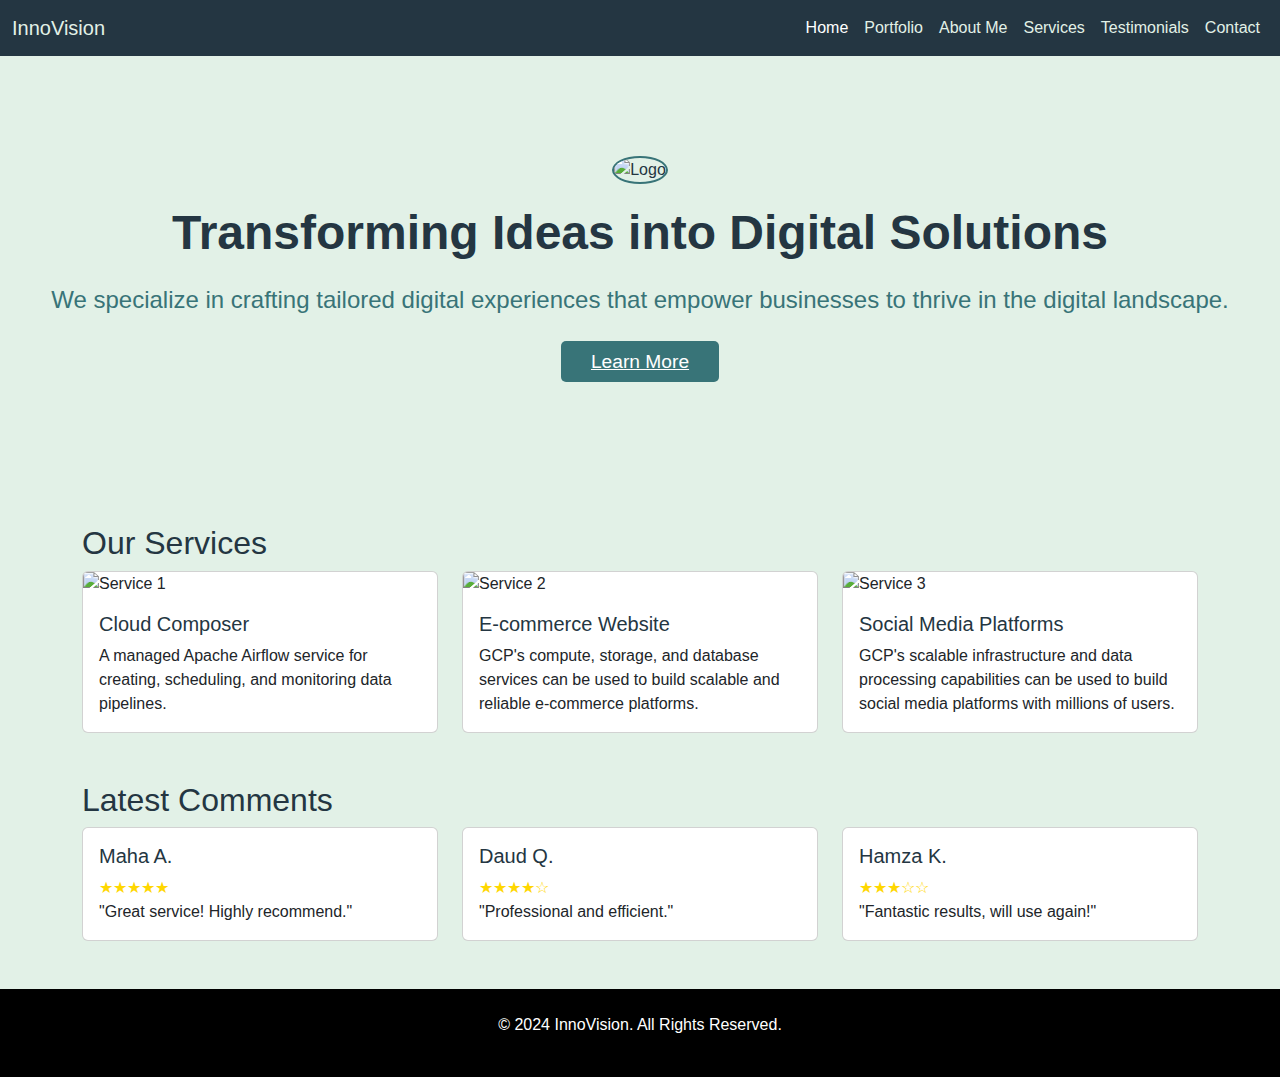
==== index.html @ da54ff97 "this is our first commit" ====
<!DOCTYPE html>
<html lang="en">
<head>
  <meta charset="UTF-8">
  <meta name="viewport" content="width=device-width, initial-scale=1.0">
  <title>Home - InnoVision</title>
  <link href="https://cdn.jsdelivr.net/npm/bootstrap@5.3.0/dist/css/bootstrap.min.css" rel="stylesheet">
  <link rel="stylesheet" href="styles.css"> <!-- Link to your custom styles -->
  <style>
    .header-section {
      background-color: #E2F1E7; /* Light background */
      background-image: url('../Images/header-bg.jpg'); /* Add a background image */
      background-size: cover; /* Make sure the image covers the entire section */
      background-position: center; /* Center the background image */
      padding: 100px 0; /* Increased padding for more height */
      text-align: center;
      color: #243642; /* Dark color for text */
    }
    .header-section h1 {
      font-size: 3em; /* Larger font size */
      font-weight: bold; /* Bold heading */
      margin-bottom: 20px; /* Space below the heading */
      color: #243642; /* Heading color */
    }
    .header-section p {
      font-size: 1.5em; /* Larger text size for the subheading */
      color: #387478; /* Subheading color */
      margin-bottom: 30px; /* Add space below the paragraph */
    }
    .header-logo {
      max-width: 150px; /* Set maximum width for the logo */
      height: auto; /* Maintain aspect ratio */
      border-radius: 50%; /* Make the logo round */
      border: 2px solid #387478; /* Border for better visibility */
      background-color: transparent;
      margin-bottom: 20px;
    }
    .cta-button {
      padding: 10px 30px; /* Button padding */
      background-color: #387478; /* Button background color */
      color: #fff; /* Button text color */
      border: none;
      border-radius: 5px; /* Rounded corners */
      font-size: 1.2em;
      transition: background-color 0.3s ease; /* Smooth hover transition */
    }
    .cta-button:hover {
      background-color: #243642; /* Change color on hover */
    }
  </style>
</head>
<body>

  <!-- Navigation Bar -->
  <nav class="navbar navbar-expand-lg navbar-dark" style="background-color: #243642;">
    <div class="container-fluid">
      <a class="navbar-brand" href="index.html">InnoVision</a>
      <button class="navbar-toggler" type="button" data-bs-toggle="collapse" data-bs-target="#navbarNav" aria-controls="navbarNav" aria-expanded="false" aria-label="Toggle navigation">
        <span class="navbar-toggler-icon"></span>
      </button>
      <div class="collapse navbar-collapse" id="navbarNav">
        <ul class="navbar-nav ms-auto">
          <li class="nav-item">
            <a class="nav-link active" href="index.html">Home</a>
          </li>
          <li class="nav-item">
            <a class="nav-link" href="portfolio.html">Portfolio</a>
          </li>
          <li class="nav-item">
            <a class="nav-link" href="about.html">About Me</a>
          </li>
          <li class="nav-item">
            <a class="nav-link" href="services.html">Services</a>
          </li>
          <li class="nav-item">
            <a class="nav-link" href="testimonials.html">Testimonials</a>
          </li>
          <li class="nav-item">
            <a class="nav-link" href="contact.html">Contact</a>
          </li>
        </ul>
      </div>
    </div>
  </nav>

  <!-- Header Section -->
  <div class="header-section container-fluid">
    <img src="../Images/logo2.jpg" class="header-logo" alt="Logo"> <!-- Centered Logo -->
    <h1>Transforming Ideas into Digital Solutions</h1>
    <p>We specialize in crafting tailored digital experiences that empower businesses to thrive in the digital landscape.</p>
    <a href="about.html" class="cta-button">Learn More</a> <!-- Call to Action Button -->
  </div>

  <!-- Services Section -->
  <div class="container my-5">
    <h2 style="color: #243642;">Our Services</h2>
    <div class="row">
      <div class="col-md-4">
        <div class="card">
          <img src="../Images/img1.jpg" class="card-img-top" alt="Service 1">
          <div class="card-body">
            <h5 class="card-title">Cloud Composer</h5>
            <p class="card-text">A managed Apache Airflow service for creating, scheduling, and monitoring data pipelines.</p>
          </div>
        </div>
      </div>
      <div class="col-md-4">
        <div class="card">
          <img src="../Images/img3.jpg" class="card-img-top" alt="Service 2">
          <div class="card-body">
            <h5 class="card-title">E-commerce Website</h5>
            <p class="card-text">GCP's compute, storage, and database services can be used to build scalable and reliable e-commerce platforms.</p>
          </div>
        </div>
      </div>
      <div class="col-md-4">
        <div class="card">
          <img src="../Images/img2.jpg" class="card-img-top" alt="Service 3">
          <div class="card-body">
            <h5 class="card-title">Social Media Platforms</h5>
            <p class="card-text">GCP's scalable infrastructure and data processing capabilities can be used to build social media platforms with millions of users.</p>
          </div>
        </div>
      </div>
    </div>
  </div>

  <!-- Latest Comments Section -->
  <div class="container my-5">
    <h2 style="color: #243642;">Latest Comments</h2>
    <div class="row">
      <div class="col-md-4">
        <div class="card">
          <div class="card-body">
            <h5 class="card-title">Maha A.</h5>
            <div class="rating" style="color: #FFD700;"> ★★★★★ </div> <!-- 5 Stars -->
            <p class="card-text">"Great service! Highly recommend."</p>
          </div>
        </div>
      </div>
      <div class="col-md-4">
        <div class="card">
          <div class="card-body">
            <h5 class="card-title">Daud Q.</h5>
            <div class="rating" style="color: #FFD700;"> ★★★★☆ </div> <!-- 4 Stars -->
            <p class="card-text">"Professional and efficient."</p>
          </div>
        </div>
      </div>
      <div class="col-md-4">
        <div class="card">
          <div class="card-body">
            <h5 class="card-title">Hamza K.</h5>
            <div class="rating" style="color: #FFD700;"> ★★★☆☆ </div> <!-- 3 Stars -->
            <p class="card-text">"Fantastic results, will use again!"</p>
          </div>
        </div>
      </div>
    </div>
  </div>

  <!-- Footer Section -->
  <footer class="bg-black text-white text-center py-4">
    <p>&copy; 2024 InnoVision. All Rights Reserved.</p>
  </footer>

  <script src="https://cdn.jsdelivr.net/npm/bootstrap@5.3.0/dist/js/bootstrap.bundle.min.js"></script>
</body>
</html>
---- styles.css ----
/* Custom Color Palette */
:root {
  --dark-teal: #243642;      /* Dark Teal */
  --medium-teal: #387478;    /* Medium Teal */
  --light-teal: #629584;      /* Light Teal */
  --soft-mint: #E2F1E7;       /* Soft Mint */
}

/* General Styling */
body {
  background-color: var(--soft-mint); /* Soft Mint for the main background */
  color: var(--dark-teal);            /* Dark Teal for text */
  font-family: 'Roboto', sans-serif;  /* Font style */
  margin: 0;
}

/* Navbar */
.navbar {
  background-color: var(--dark-teal); /* Dark Teal for the navbar */
}

.navbar .navbar-brand,
.navbar .nav-link {
  color: var(--soft-mint); /* Light text on dark background */
}

.navbar .nav-link:hover {
  color: var(--medium-teal); /* Change link color on hover */
}

/* Header Section */
.header-section {
  background-color: var(--soft-mint); /* Light background for contrast */
  padding: 60px 0; /* Increased padding for more space */
  text-align: left; /* Left-align text */
}

.header-section h1 {
  color: var(--dark-teal); /* Dark color for the main heading */
  font-size: 2.5em; /* Larger font size */
  margin-bottom: 20px; /* Space below the heading */
}

.header-section p {
  font-size: 1.2em; /* Increase text size for the subheading */
  color: var(--medium-teal); /* Color for the subheading */
}

.header-logo {
  max-width: 150px; /* Set maximum width for the logo */
  height: auto; /* Maintain aspect ratio */
  border-radius: 50%; /* Make the logo round */
  border: 2px solid var(--medium-teal); /* Optional: Add a border for better visibility */
  background-color: transparent; /* Ensure no background */
}

/* Services Section */
h2 {
  color: var(--dark-teal); /* Dark Teal for section headings */
}

/* Latest Comments Section */
.rating {
  color: #FFD700; /* Gold color for ratings */
}

/* Footer Section */
footer {
  background-color: var(--dark-teal); /* Dark Teal for footer */
  color: var(--soft-mint); /* Light text for footer */
  text-align: center;
  padding: 20px;
}

/* Section Styles */
section {
  padding: 40px 0; /* Uniform padding for sections */
}

/* Links */
a {
  color: var(--dark-teal); /* Dark Teal for links */
}

a:hover {
  color: var(--medium-teal); /* Medium Teal on hover */
}

/* Additional Styles */
.card-title {
  color: var(--dark-teal); /* Dark Teal for card titles */
}

/* Specific Styles for the About Me Header */
.about-heading {
  background-color: var(--soft-mint); /* Soft Mint for About Me section */
  padding: 20px;
  border-radius: 10px;
  text-align: center; /* Center text */
  margin-bottom: 40px; /* Space below the heading */
}
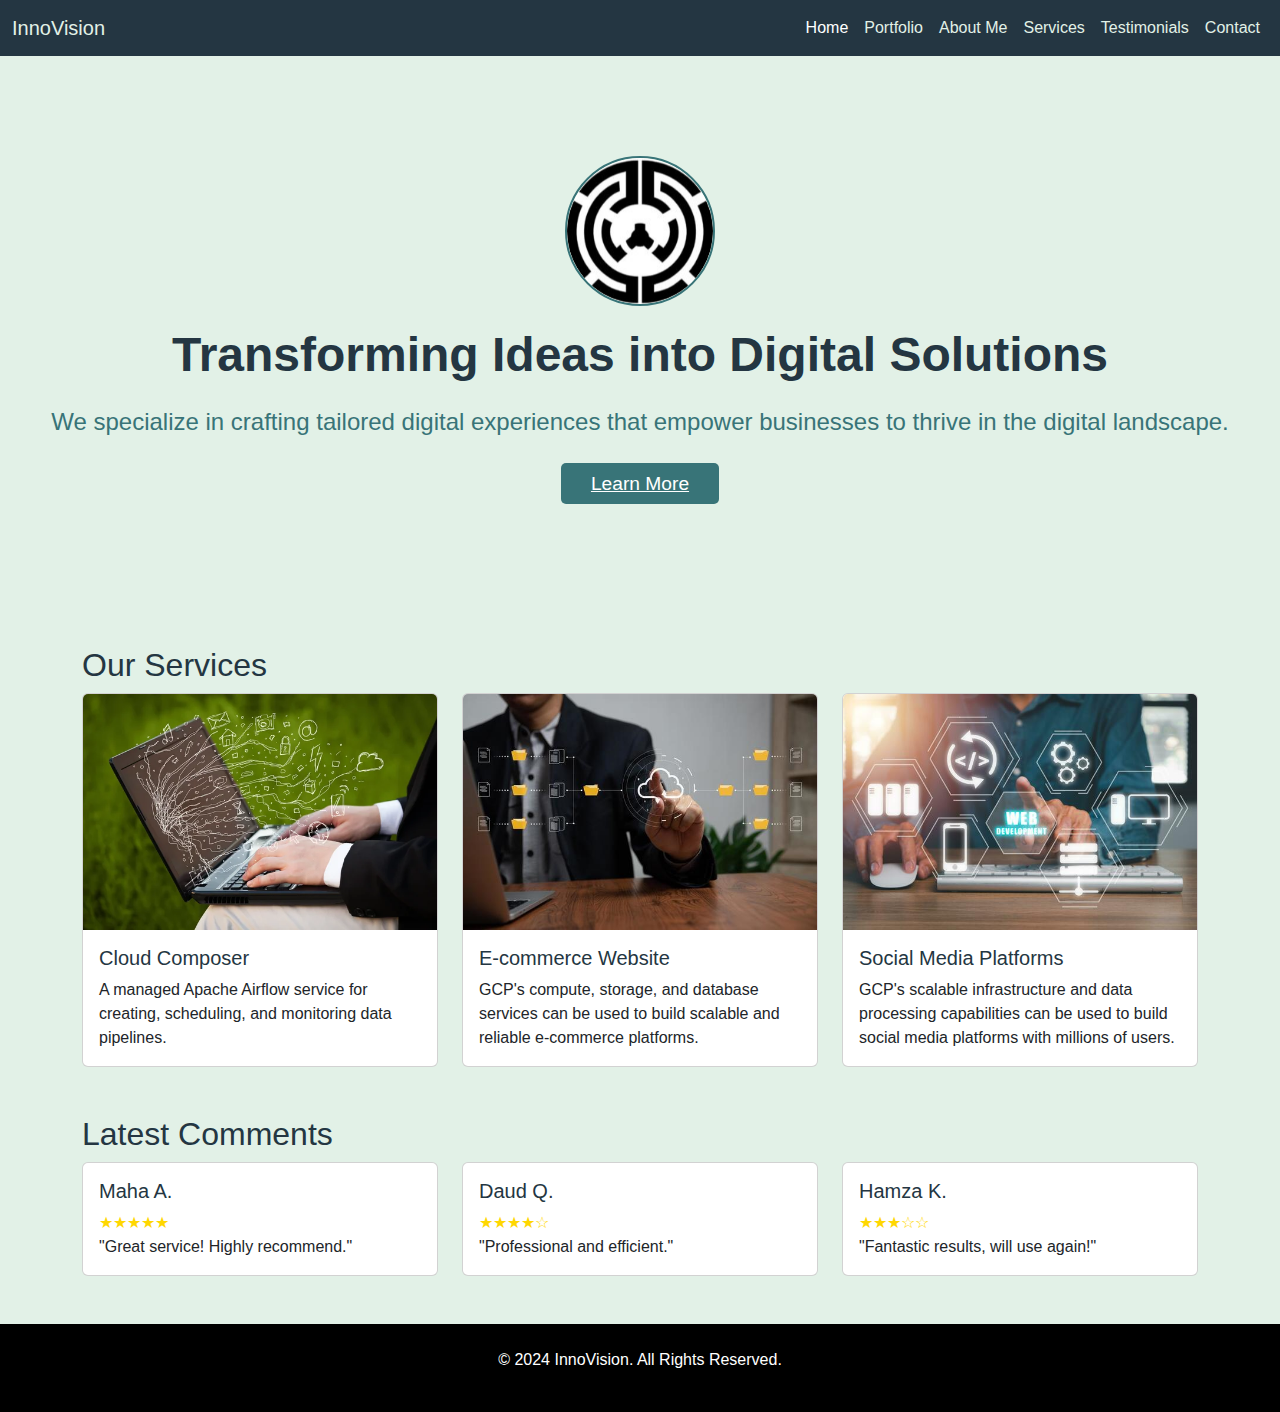
==== commit 28da6cd7: "this is our first commit" ====
--- a/index.html
+++ b/index.html
@@ -5,38 +5,38 @@
   <meta name="viewport" content="width=device-width, initial-scale=1.0">
   <title>Home - InnoVision</title>
   <link href="https://cdn.jsdelivr.net/npm/bootstrap@5.3.0/dist/css/bootstrap.min.css" rel="stylesheet">
-  <link rel="stylesheet" href="styles.css"> <!-- Link to your custom styles -->
+  <link rel="stylesheet" href="styles.css"> 
   <style>
     .header-section {
-      background-color: #E2F1E7; /* Light background */
-      background-image: url('../Images/header-bg.jpg'); /* Add a background image */
-      background-size: cover; /* Make sure the image covers the entire section */
-      background-position: center; /* Center the background image */
-      padding: 100px 0; /* Increased padding for more height */
+      background-color: #E2F1E7; 
+      background-image: url('./Images/header-bg.jpg'); 
+      background-size: cover; 
+      background-position: center; 
+      padding: 100px 0; 
       text-align: center;
-      color: #243642; /* Dark color for text */
+      color: #243642; 
     }
     .header-section h1 {
-      font-size: 3em; /* Larger font size */
-      font-weight: bold; /* Bold heading */
-      margin-bottom: 20px; /* Space below the heading */
-      color: #243642; /* Heading color */
+      font-size: 3em; 
+      font-weight: bold;
+      margin-bottom: 20px; 
+      color: #243642; 
     }
     .header-section p {
       font-size: 1.5em; /* Larger text size for the subheading */
       color: #387478; /* Subheading color */
-      margin-bottom: 30px; /* Add space below the paragraph */
+      margin-bottom: 30px; 
     }
     .header-logo {
-      max-width: 150px; /* Set maximum width for the logo */
-      height: auto; /* Maintain aspect ratio */
+      max-width: 150px; 
+      height: auto; /* Maintaining aspect ratio */
       border-radius: 50%; /* Make the logo round */
       border: 2px solid #387478; /* Border for better visibility */
       background-color: transparent;
       margin-bottom: 20px;
     }
     .cta-button {
-      padding: 10px 30px; /* Button padding */
+      padding: 10px 30px; 
       background-color: #387478; /* Button background color */
       color: #fff; /* Button text color */
       border: none;
@@ -83,21 +83,21 @@
     </div>
   </nav>
 
-  <!-- Header Section -->
+
   <div class="header-section container-fluid">
-    <img src="../Images/logo2.jpg" class="header-logo" alt="Logo"> <!-- Centered Logo -->
+    <img src="./Images/logo2.jpg" class="header-logo" alt="Logo"> <!-- Center the Logo -->
     <h1>Transforming Ideas into Digital Solutions</h1>
     <p>We specialize in crafting tailored digital experiences that empower businesses to thrive in the digital landscape.</p>
-    <a href="about.html" class="cta-button">Learn More</a> <!-- Call to Action Button -->
+    <a href="about.html" class="cta-button">Learn More</a> <!-- button forg Call to Action Button -->
   </div>
 
-  <!-- Services Section -->
+ 
   <div class="container my-5">
     <h2 style="color: #243642;">Our Services</h2>
     <div class="row">
       <div class="col-md-4">
         <div class="card">
-          <img src="../Images/img1.jpg" class="card-img-top" alt="Service 1">
+          <img src="./Images/img1.jpg" class="card-img-top" alt="Service 1">
           <div class="card-body">
             <h5 class="card-title">Cloud Composer</h5>
             <p class="card-text">A managed Apache Airflow service for creating, scheduling, and monitoring data pipelines.</p>
@@ -106,7 +106,7 @@
       </div>
       <div class="col-md-4">
         <div class="card">
-          <img src="../Images/img3.jpg" class="card-img-top" alt="Service 2">
+          <img src="./Images/img3.jpg" class="card-img-top" alt="Service 2">
           <div class="card-body">
             <h5 class="card-title">E-commerce Website</h5>
             <p class="card-text">GCP's compute, storage, and database services can be used to build scalable and reliable e-commerce platforms.</p>
@@ -115,7 +115,7 @@
       </div>
       <div class="col-md-4">
         <div class="card">
-          <img src="../Images/img2.jpg" class="card-img-top" alt="Service 3">
+          <img src="./Images/img2.jpg" class="card-img-top" alt="Service 3">
           <div class="card-body">
             <h5 class="card-title">Social Media Platforms</h5>
             <p class="card-text">GCP's scalable infrastructure and data processing capabilities can be used to build social media platforms with millions of users.</p>
@@ -125,7 +125,7 @@
     </div>
   </div>
 
-  <!-- Latest Comments Section -->
+
   <div class="container my-5">
     <h2 style="color: #243642;">Latest Comments</h2>
     <div class="row">
@@ -133,7 +133,7 @@
         <div class="card">
           <div class="card-body">
             <h5 class="card-title">Maha A.</h5>
-            <div class="rating" style="color: #FFD700;"> ★★★★★ </div> <!-- 5 Stars -->
+            <div class="rating" style="color: #FFD700;"> ★★★★★ </div> 
             <p class="card-text">"Great service! Highly recommend."</p>
           </div>
         </div>
@@ -142,7 +142,7 @@
         <div class="card">
           <div class="card-body">
             <h5 class="card-title">Daud Q.</h5>
-            <div class="rating" style="color: #FFD700;"> ★★★★☆ </div> <!-- 4 Stars -->
+            <div class="rating" style="color: #FFD700;"> ★★★★☆ </div>
             <p class="card-text">"Professional and efficient."</p>
           </div>
         </div>
@@ -151,7 +151,7 @@
         <div class="card">
           <div class="card-body">
             <h5 class="card-title">Hamza K.</h5>
-            <div class="rating" style="color: #FFD700;"> ★★★☆☆ </div> <!-- 3 Stars -->
+            <div class="rating" style="color: #FFD700;"> ★★★☆☆ </div> 
             <p class="card-text">"Fantastic results, will use again!"</p>
           </div>
         </div>
@@ -159,7 +159,7 @@
     </div>
   </div>
 
-  <!-- Footer Section -->
+  
   <footer class="bg-black text-white text-center py-4">
     <p>&copy; 2024 InnoVision. All Rights Reserved.</p>
   </footer>
--- a/styles.css
+++ b/styles.css
@@ -1,101 +1,99 @@
-/* Custom Color Palette */
+
 :root {
-  --dark-teal: #243642;      /* Dark Teal */
-  --medium-teal: #387478;    /* Medium Teal */
-  --light-teal: #629584;      /* Light Teal */
-  --soft-mint: #E2F1E7;       /* Soft Mint */
+  --dark-teal: #243642;      
+  --medium-teal: #387478;    
+  --light-teal: #629584;     
+  --soft-mint: #E2F1E7;       
 }
 
-/* General Styling */
+
 body {
-  background-color: var(--soft-mint); /* Soft Mint for the main background */
-  color: var(--dark-teal);            /* Dark Teal for text */
-  font-family: 'Roboto', sans-serif;  /* Font style */
+  background-color: var(--soft-mint); 
+  color: var(--dark-teal);         
+  font-family: 'Roboto', sans-serif;  
   margin: 0;
 }
 
 /* Navbar */
 .navbar {
-  background-color: var(--dark-teal); /* Dark Teal for the navbar */
+  background-color: var(--dark-teal); 
 }
 
 .navbar .navbar-brand,
 .navbar .nav-link {
-  color: var(--soft-mint); /* Light text on dark background */
+  color: var(--soft-mint); 
 }
 
 .navbar .nav-link:hover {
-  color: var(--medium-teal); /* Change link color on hover */
+  color: var(--medium-teal); /* Change link color on  cursor hov/er */
 }
 
-/* Header Section */
 .header-section {
-  background-color: var(--soft-mint); /* Light background for contrast */
-  padding: 60px 0; /* Increased padding for more space */
-  text-align: left; /* Left-align text */
+  background-color: var(--soft-mint);
+  padding: 60px 0; 
+  text-align: left; 
 }
 
 .header-section h1 {
-  color: var(--dark-teal); /* Dark color for the main heading */
-  font-size: 2.5em; /* Larger font size */
-  margin-bottom: 20px; /* Space below the heading */
+  color: var(--dark-teal);
+  font-size: 2.5em;
+  margin-bottom: 20px; /* Space below heading*/
 }
 
 .header-section p {
-  font-size: 1.2em; /* Increase text size for the subheading */
-  color: var(--medium-teal); /* Color for the subheading */
+  font-size: 1.2em; 
+  color: var(--medium-teal); 
 }
 
 .header-logo {
-  max-width: 150px; /* Set maximum width for the logo */
-  height: auto; /* Maintain aspect ratio */
-  border-radius: 50%; /* Make the logo round */
-  border: 2px solid var(--medium-teal); /* Optional: Add a border for better visibility */
+  max-width: 150px; 
+  height: auto;
+  border-radius: 50%; /* Make the logo round in home paeg */
+  border: 2px solid var(--medium-teal); /*Adding border for better visibility */
   background-color: transparent; /* Ensure no background */
 }
 
-/* Services Section */
+
 h2 {
-  color: var(--dark-teal); /* Dark Teal for section headings */
+  color: var(--dark-teal); 
 }
 
-/* Latest Comments Section */
+
 .rating {
-  color: #FFD700; /* Gold color for ratings */
+  color: #FFD700; 
 }
 
-/* Footer Section */
+
 footer {
-  background-color: var(--dark-teal); /* Dark Teal for footer */
-  color: var(--soft-mint); /* Light text for footer */
+  background-color: var(--dark-teal); 
+  color: var(--soft-mint);
   text-align: center;
   padding: 20px;
 }
 
-/* Section Styles */
 section {
-  padding: 40px 0; /* Uniform padding for sections */
+  padding: 40px 0;
 }
 
-/* Links */
+
 a {
-  color: var(--dark-teal); /* Dark Teal for links */
+  color: var(--dark-teal); 
 }
 
 a:hover {
-  color: var(--medium-teal); /* Medium Teal on hover */
+  color: var(--medium-teal); 
 }
 
-/* Additional Styles */
+
 .card-title {
-  color: var(--dark-teal); /* Dark Teal for card titles */
+  color: var(--dark-teal); 
 }
 
-/* Specific Styles for the About Me Header */
+
 .about-heading {
-  background-color: var(--soft-mint); /* Soft Mint for About Me section */
+  background-color: var(--soft-mint); 
   padding: 20px;
   border-radius: 10px;
-  text-align: center; /* Center text */
+  text-align: center; 
   margin-bottom: 40px; /* Space below the heading */
 }